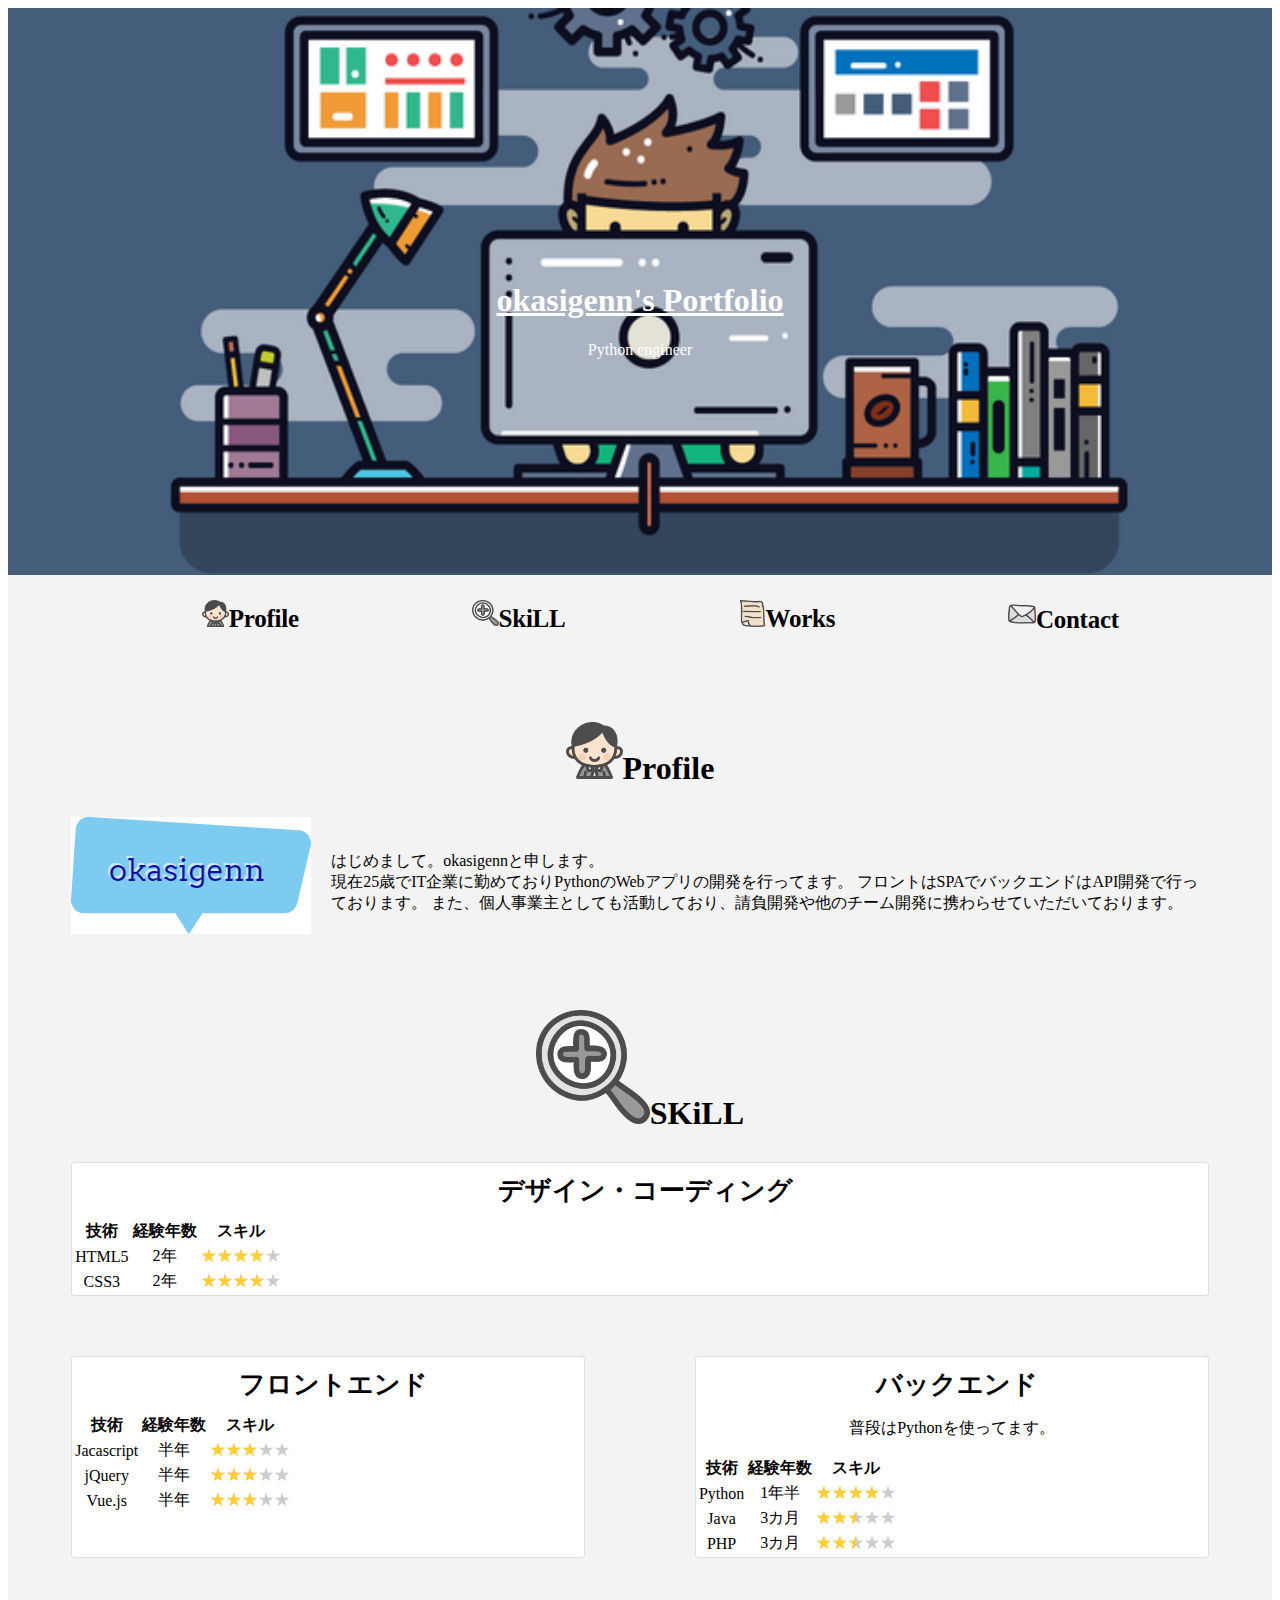
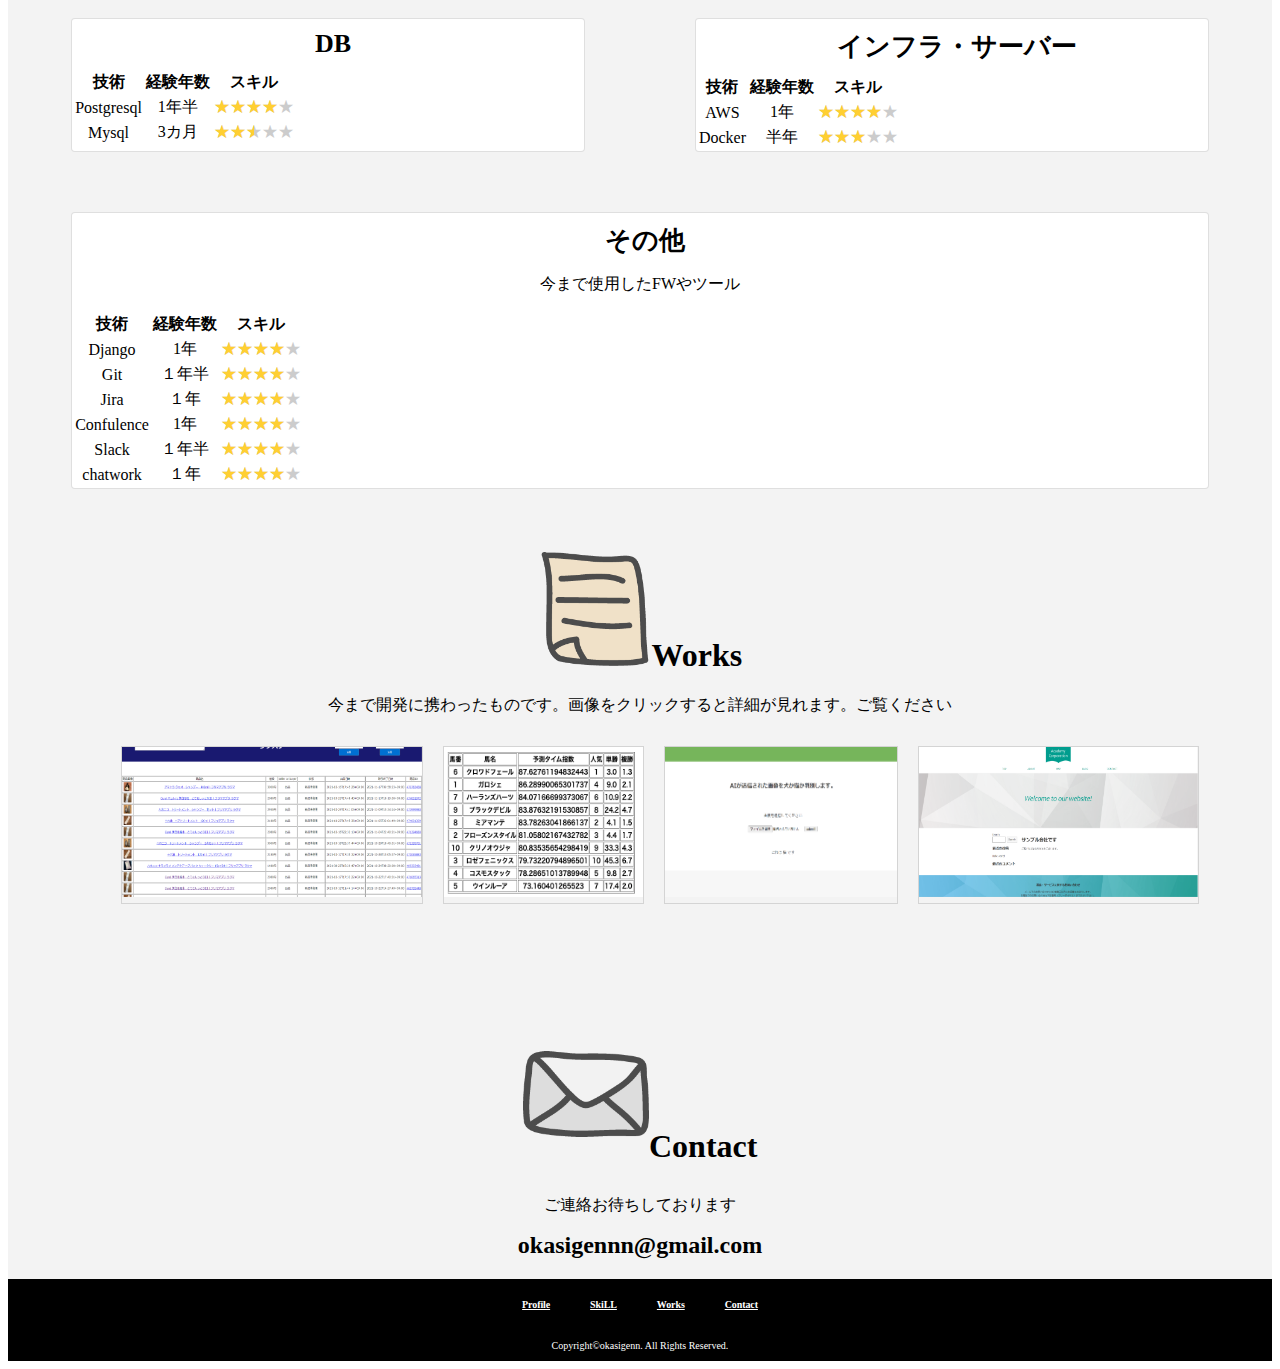
==== index.html @ 4075e57a "デプロイ用に変更" ====
<!DOCTYPE html>
<html lang="ja">
  <head>
    <meta charset="utf-8">
    <meta http-equiv="X-UA-Compatible" content="IE=edge">
    <meta name="viewport" content="width=device-width, initial-scale=1">
    <title>Bootstrap Sample</title>
    <link rel="stylesheet" href="https://use.fontawesome.com/releases/v5.2.0/css/all.css" integrity="sha384-hWVjflwFxL6sNzntih27bfxkr27PmbbK/iSvJ+a4+0owXq79v+lsFkW54bOGbiDQ" crossorigin="anonymous">
    <!-- BootstrapのCSS読み込み -->
    <link href="https://stackpath.bootstrapcdn.com/bootstrap/4.1.3/css/bootstrap.min.css" rel="stylesheet" integrity="sha384-MCw98/SFnGE8fJT3GXwEOngsV7Zt27NXFoaoApmYm81iuXoPkFOJwJ8ERdknLPMO" crossorigin="anonymous">
    <!-- jQuery読み込み -->
    <script src="https://ajax.googleapis.com/ajax/libs/jquery/1.11.3/jquery.min.js"></script>
    <!-- BootstrapのJS読み込み -->
    <script src="https://stackpath.bootstrapcdn.com/bootstrap/4.1.3/js/bootstrap.min.js" integrity="sha384-ChfqqxuZUCnJSK3+MXmPNIyE6ZbWh2IMqE241rYiqJxyMiZ6OW/JmZQ5stwEULTy" crossorigin="anonymous"></script>
    <link href="./css/style.css" rel="stylesheet">
    <script type="text/javascript" src="./js/sample.js"></script>
  </head>
  <body>
    <header>
        <div class="image">
            <div class="box">
              <h1><a href="index.html" style="color: white">okasigenn's Portfolio</a></h1>
              <p>Python engineer</p>
            </div>
        </div>
    </header>
    <main>
      <div class="contents">
        <ul class="ul-class">
          <li><a href="#profile" class="lsf-icon" title="profile"><p><img src="./img/profile.png" width="10%">Profile</p></a></li>
          <li><a href="#skill" class="lsf-icon" title="home"><p><img src="./img/skill.png" width="10%">SkiLL</p></a></li>
          <li><a href="#works" class="lsf-icon" title="works"><p><img src="./img/works.png" width="10%">Works</p></a></li>
          <li><a href="#contact" class="lsf-icon" title="contact"><p><img src="./img/contact.png" width="10%">Contact</p></a></li>
        </ul>
      </div>
      <div id="profile">
        <h1><img src="./img/profile.png" width="5%">Profile</h1>
        <div class="sub-contents">
          <div class="image-contents">
            <img src="./img/logo2.png">
          </div>
          <div class="mini-contents">
            <p class="mini-p">はじめまして。okasigennと申します。
            <br>現在25歳でIT企業に勤めておりPythonのWebアプリの開発を行ってます。
            フロントはSPAでバックエンドはAPI開発で行っております。
            また、個人事業主としても活動しており、請負開発や他のチーム開発に携わらせていただいております。</p>
          </div>
        </div>
      </div>
      <div id="skill">
        <h1><img src="./img/skill.png" width="10%">SKiLL</h1>
        <div class="skill-contents">
          <h3><i class="fas fa-desktop"></i>デザイン・コーディング</h3>
          <table class="table table-borderless">
            <thead>
              <tr>
                <th>技術</th>
                <th>経験年数</th>
                <th>スキル</th>
              </tr>
            </thead>
            <tbody>
              <tr>
                <td>HTML5</td>
                <td>2年</td>
                <td><span class="star5_rating" data-rate="4"></span></td>
              </tr>
              <tr>
                <td>CSS3</td>
                <td>2年</td>
                <td><span class="star5_rating" data-rate="4"></span></td>
              </tr>
            </tbody>
          </table>
        </div>
        <div class="flex-box">
          <div class="skill-contents">
            <h3><i class="fas fa-desktop"></i>フロントエンド</h3>
            <table class="table table-borderless">
              <thead>
                <tr>
                  <th>技術</th>
                  <th>経験年数</th>
                  <th>スキル</th>
                </tr>
              </thead>
              <tbody>
                <tr>
                  <td>Jacascript</td>
                  <td>半年</td>
                  <td><span class="star5_rating" data-rate="3"></span></td>
                </tr>
                <tr>
                  <td>jQuery</td>
                  <td>半年</td>
                  <td><span class="star5_rating" data-rate="3"></span></td>
                </tr>
                <tr>
                  <td>Vue.js</td>
                  <td>半年</td>
                  <td><span class="star5_rating" data-rate="3"></span></td>
                </tr>
              </tbody>
            </table>
          </div>
          <div class="skill-contents">
            <h3><i class="fas fa-desktop"></i>バックエンド</h3>
            <p>普段はPythonを使ってます。</p>
            <table class="table table-borderless">
              <thead>
                <tr>
                  <th>技術</th>
                  <th>経験年数</th>
                  <th>スキル</th>
                </tr>
              </thead>
              <tbody>
                <tr>
                  <td>Python</td>
                  <td>1年半</td>
                  <td><span class="star5_rating" data-rate="4"></span></td>
                </tr>
                <tr>
                  <td>Java</td>
                  <td>3カ月</td>
                  <td><span class="star5_rating" data-rate="2.5"></span></td>
                </tr>
                <tr>
                  <td>PHP</td>
                  <td>3カ月</td>
                  <td><span class="star5_rating" data-rate="2.5"></span></td>
                </tr>
              </tbody>
            </table>
          </div>
        </div>
        <div class="flex-box">
        <div class="skill-contents">
          <h3><i class="fas fa-desktop"></i>DB</h3>
          <table class="table table-borderless">
            <thead>
              <tr>
                <th>技術</th>
                <th>経験年数</th>
                <th>スキル</th>
              </tr>
            </thead>
            <tbody>
              <tr>
                <td>Postgresql</td>
                <td>1年半</td>
                <td><span class="star5_rating" data-rate="4"></span></td>
              </tr>
              <tr>
                <td>Mysql</td>
                <td>3カ月</td>
                <td><span class="star5_rating" data-rate="2.5"></span></td>
              </tr>
            </tbody>
          </table>
        </div>
        <div class="skill-contents">
          <h3><i class="fas fa-desktop"></i>インフラ・サーバー</h3>
          <table class="table table-borderless">
            <thead>
              <tr>
                <th>技術</th>
                <th>経験年数</th>
                <th>スキル</th>
              </tr>
            </thead>
            <tbody>
              <tr>
                <td>AWS</td>
                <td>1年</td>
                <td><span class="star5_rating" data-rate="4"></span></td>
              </tr>
              <tr>
                <td>Docker</td>
                <td>半年</td>
                <td><span class="star5_rating" data-rate="3"></span></td>
              </tr>
            </tbody>
          </table>
        </div>
        </div>
        <div class="skill-contents">
          <h3><i class="fas fa-desktop"></i>その他</h3>
          <p>今まで使用したFWやツール</p>
          <table class="table table-borderless">
            <thead>
              <tr>
                <th>技術</th>
                <th>経験年数</th>
                <th>スキル</th>
              </tr>
            </thead>
            <tbody>
              <tr>
                <td>Django</td>
                <td>1年</td>
                <td><span class="star5_rating" data-rate="4"></span></td>
              </tr>
              <tr>
                <td>Git</td>
                <td>１年半</td>
                <td><span class="star5_rating" data-rate="4"></span></td>
              </tr>
              <tr>
                <td>Jira</td>
                <td>１年</td>
                <td><span class="star5_rating" data-rate="4"></span></td>
              </tr>
              <tr>
                <td>Confulence</td>
                <td>1年</td>
                <td><span class="star5_rating" data-rate="4"></span></td>
              </tr>
              <tr>
                <td>Slack</td>
                <td>１年半</td>
                <td><span class="star5_rating" data-rate="4"></span></td>
              </tr>
              <tr>
                <td>chatwork</td>
                <td>１年</td>
                <td><span class="star5_rating" data-rate="4"></span></td>
              </tr>
            </tbody>
          </table>
        </div>
      </div>
      
      <div id="works">
        <h1><img src="./img/works.png" width="10%">Works</h1>
        <p>今まで開発に携わったものです。画像をクリックすると詳細が見れます。ご覧ください</p>
        <div class="work-list">
          <ul class="ul-class">
            <li class="list" onclick="clickBtn1()"><img src="./img/rakusuke.png" width="100%" height="150px"></a></li>
            <li class="list" onclick="clickBtn2()"><img src="./img/keiba.png" width="100%" height="150px"></a></li>
            <li class="list" onclick="clickBtn3()"><img src="./img/pf_4.png" width="100%" height="150px"></a></li>
            <li class="list" onclick="clickBtn4()"><img src="./img/pf_1.png" width="100%" height="150px"></a></li>
          </ul>
        </div>
      </div>
      <div id="pf1" style="display: none;">
        <h2 class="pf-h2">会員制フリマアプリ情報収集サイト</h2>
        <ul class="pf-ul">
          <li class="pf-li">
            <p class="p-left">url</p>
            <p class="p-right">納品済みのため非公開</p>
          </li>
          <li class="pf-li">
            <p class="p-left">ソースコード</p>
            <p class="p-right">納品済みのため非公開</p>
          </li>
          <li class="pf-li">
            <p class="p-left">説明</p>
            <p class="p-right"><a href="hurima.html" target="_blank" rel="norefferrer" style="color: blue;">詳細はこちら</a></p>
          </li>
          <li class="pf-li">
            <p class="p-left">使用した技術</p>
            <p class="p-right">HTML,CSS,Python,JS,Docker,Postgresql,AWS</p>
          </li>
        </ul>
      </div>
      <div id="pf2" style="display: none;">
        <h2 class="pf-h2">会員制競馬のAI</h2>
        <ul class="pf-ul">
          <li class="pf-li">
            <p class="p-left">url</p>
            <p class="p-right">納品済みのため非公開</p>
          </li>
          <li class="pf-li">
            <p class="p-left">ソースコード</p>
            <p class="p-right">納品済みのため非公開</p>
          </li>
          <li class="pf-li">
            <p class="p-left">説明</p>
            <p class="p-right"><a href="keiba.html" target="_blank" rel="norefferrer" style="color: blue;">詳細はこちら</a></p>
          </li>
          <li class="pf-li">
            <p class="p-left">使用した技術</p>
            <p class="p-right">HTML,CSS,Python(Django),jQuery,Postgresql,AWS,Cron</p>
          </li>
        </ul>
      </div>
      <div id="pf3" style="display: none;">
        <h2 class="pf-h2">AIで犬猫判別アプリ</h2>
        <ul class="pf-ul">
          <li class="pf-li">
            <p class="p-left">url</p>
            <p class="p-right"><a class="pf-a" href="https://chai-or-nyanta.herokuapp.com/" color=black>https://chai-or-nyanta.herokuapp.com/</a></p>
          </li>
          <li class="pf-li">
            <p class="p-left">ソースコード</p>
            <p class="p-right">非公開</p>
          </li>
          <li class="pf-li">
            <p class="p-left">説明</p>
            <p class="p-right">以前Pythonで機械学習を勉強していた際に作成したものです。データは無料公開されているデータを蓄積して画像ファイルを読み込むと猫か犬か判別します</p>
          </li>
          <li class="pf-li">
            <p class="p-left">使用した技術</p>
            <p class="p-right">HTML,CSS,Python(Flask),Postgresql,AWS</p>
          </li>
        </ul>
      </div>
      <div id="pf4" style="display: none;">
        <h2 class="pf-h2">Djangoサンプルサイト</h2>
        <ul class="pf-ul">
          <li class="pf-li">
            <p class="p-left">url</p>
            <p class="p-right"><a class="pf-a" href="https://intense-beach-38526.herokuapp.com/">https://intense-beach-38526.herokuapp.com/</a></p>
          </li>
          <li class="pf-li">
            <p class="p-left">ソースコード</p>
            <p class="p-right">https://github.com/hiroshi0607/docker_django_sampletrain</p>
          </li>
          <li class="pf-li">
            <p class="p-left">説明</p>
            <p class="p-right">趣味でDockerとCircleciを使用したかったので作成して育てています。バックエンドはDjangoフロントエンドはVue.jsを使用する予定です</p>
          </li>
          <li class="pf-li">
            <p class="p-left">使用した技術</p>
            <p class="p-right">HTML,CSS,Python(Django),Vue.js,Postgresql,Docker,circleci,heroku</p>
          </li>
        </ul>
      </div>
      <div id="contact">
        <h1><img src="./img/contact.png" width="10%">Contact</h1>
        <div class="contact-div">
          <p>ご連絡お待ちしております</p>
          <h2>okasigennn@gmail.com</h2>
        </div>
      </div>
    </main>
    <footer>
      <ul class="ul-class">
        <li class="footer-li"><a href="#profile" class="footer-icon" title="profile">Profile</a></li>
        <li class="footer-li"><a href="#skill" class="footer-icon" title="home">SkiLL</a></li>
        <li class="footer-li"><a href="#works" class="footer-icon" title="works">Works</a></li>
        <li class="footer-li"><a href="#contact" class="footer-icon" title="contact">Contact</a></li>
      </ul>
      <p class="footer-p">Copyright©okasigenn. All Rights Reserved.</p>
    </footer>
  </body>
</html>
---- css/style.css ----
.ul-class { 
    display: flex;
    justify-content: center;
    list-style: none;
    /* width: 100%; */
    margin: 0;
    text-align: center;
    font-size: 25px;
    font-weight: bold;
}
main{
    background-color: #f3f3f3;
    font-family: "Font Awesome 5 Free";
}
#skill{
    margin: 5%;
    text-align: center;
}
#profile{
    margin: 5%;
    /* text-align: center; */
}
#contact{
    /* margin: 200px; */
    text-align: center;
}
#contact h2{
    margin: 0;
    padding: 0 0 20px;
}
#works{
    margin: 5% 5% 10%;
    text-align: center;
}
h1{
    text-align: center;
}
a {
    color: black;
}
.image{
    background-repeat: no-repeat;
    background-size: 100% 100%;
    background-image: url(../img/back.png);
    color: white;
    text-align: center;
}
li{
    letter-spacing: -0.01em;
}
.list{
    border: 1px solid rgba(0,0,0,.125);
}
.contents a:link, a:visited, a:hover, a:active {
    color:black;
    text-decoration: none;
  }
.contents p{
    color: black;
}
.box{
    padding: 20% 0 200px;
}
footer{
    background-color: black;
    color: white;
    text-align: center;
    font-size: 10px;
}
footer ul{
    padding: 20px 0 0 0;
}
.footer-p{
    margin: 30px 0 0;
    padding: 0 0 10px;
}
.footer-li{
    font-size: 10px;
    padding: 0 20px;
    
}
.footer-icon{
    color: #ffffff;
}
.footer-icon a:link, a:visited, a:hover, a:active {
    color:#ffffff;
    text-decoration: none;
  }
.mini-contents{
    margin-left: 20px;
}
.sub-contents{
    margin: 30px 0;
    display: flex;
}
.star5_rating{
    position: relative;
    z-index: 0;
    display: inline-block;
    white-space: nowrap;
    color: #CCCCCC; /* グレーカラー 自由に設定化 */
    /*font-size: 30px; フォントサイズ 自由に設定化 */
}

.star5_rating:before, .star5_rating:after{
    content: '★★★★★';
}

.star5_rating:after{
    position: absolute;
    z-index: 1;
    top: 0;
    left: 0;
    overflow: hidden;
    white-space: nowrap;
    color: #ffcf32; /* イエローカラー 自由に設定化 */
}

.star5_rating[data-rate="5"]:after{ width: 100%; } /* 星5 */
.star5_rating[data-rate="4.5"]:after{ width: 90%; } /* 星4.5 */
.star5_rating[data-rate="4"]:after{ width: 80%; } /* 星4 */
.star5_rating[data-rate="3.5"]:after{ width: 70%; } /* 星3.5 */
.star5_rating[data-rate="3"]:after{ width: 60%; } /* 星3 */
.star5_rating[data-rate="2.5"]:after{ width: 50%; } /* 星2.5 */
.star5_rating[data-rate="2"]:after{ width: 40%; } /* 星2 */
.star5_rating[data-rate="1.5"]:after{ width: 30%; } /* 星1.5 */
.star5_rating[data-rate="1"]:after{ width: 20%; } /* 星1 */
.star5_rating[data-rate="0.5"]:after{ width: 10%; } /* 星0.5 */
.star5_rating[data-rate="0"]:after{ width: 0%; } /* 星0 */

.skill-contents{
    border: 1px solid rgba(0,0,0,.125);
    border-radius: 0.25rem;
    background-color: #ffffff;
    margin: 30px 0;
}
.skill-contents h3{
    font-size: 26px;
    margin: 10px 0;
    font-weight: bold;
}
.skill-contents i{
    margin-right: 10px;
}
.flex-box{
    display: flex;
    justify-content: space-between;
}
.flex-box .skill-contents{
    width: 45%
}
.list{
    margin: 0 10px 0 10px;
}
.pf-li{
    display: flex;
}
.pf-ul{
    list-style: none;
}
#pf1{
    margin: 0 0 10%;
    background-color: #ffffff;
    padding: 20px 20%;
}
#pf2{
    margin: 0 0 10%;
    background-color: #ffffff;
    padding: 20px 20%;
}
#pf3{
    margin: 0 0 10%;
    background-color: #ffffff;
    padding: 20px 20%;
}
#pf4{
    margin: 0 0 10%;
    background-color: #ffffff;
    padding: 20px 20%;
}
#pf5{
    margin: 0 0 10%;
    background-color: #ffffff;
    padding: 20px 20%;
}
.pf-h2{
    text-align: center;
}
.pf-li{
    border-bottom: solid #ccc 1px;
}
.p-right{
    margin: 16px 0;
    width: 80%;
}
.p-left{
    width: 20%;
    margin: 16px 0;
}
.work-list{
    margin: 30px 0;
}
.contact-div{
    margin: 30px 0 0;
}
.pf-a a:link, a:visited, a:hover, a:active {
        color:blue;
        text-decoration: none;
      }
.mini-p{
    padding: 2% 0
}
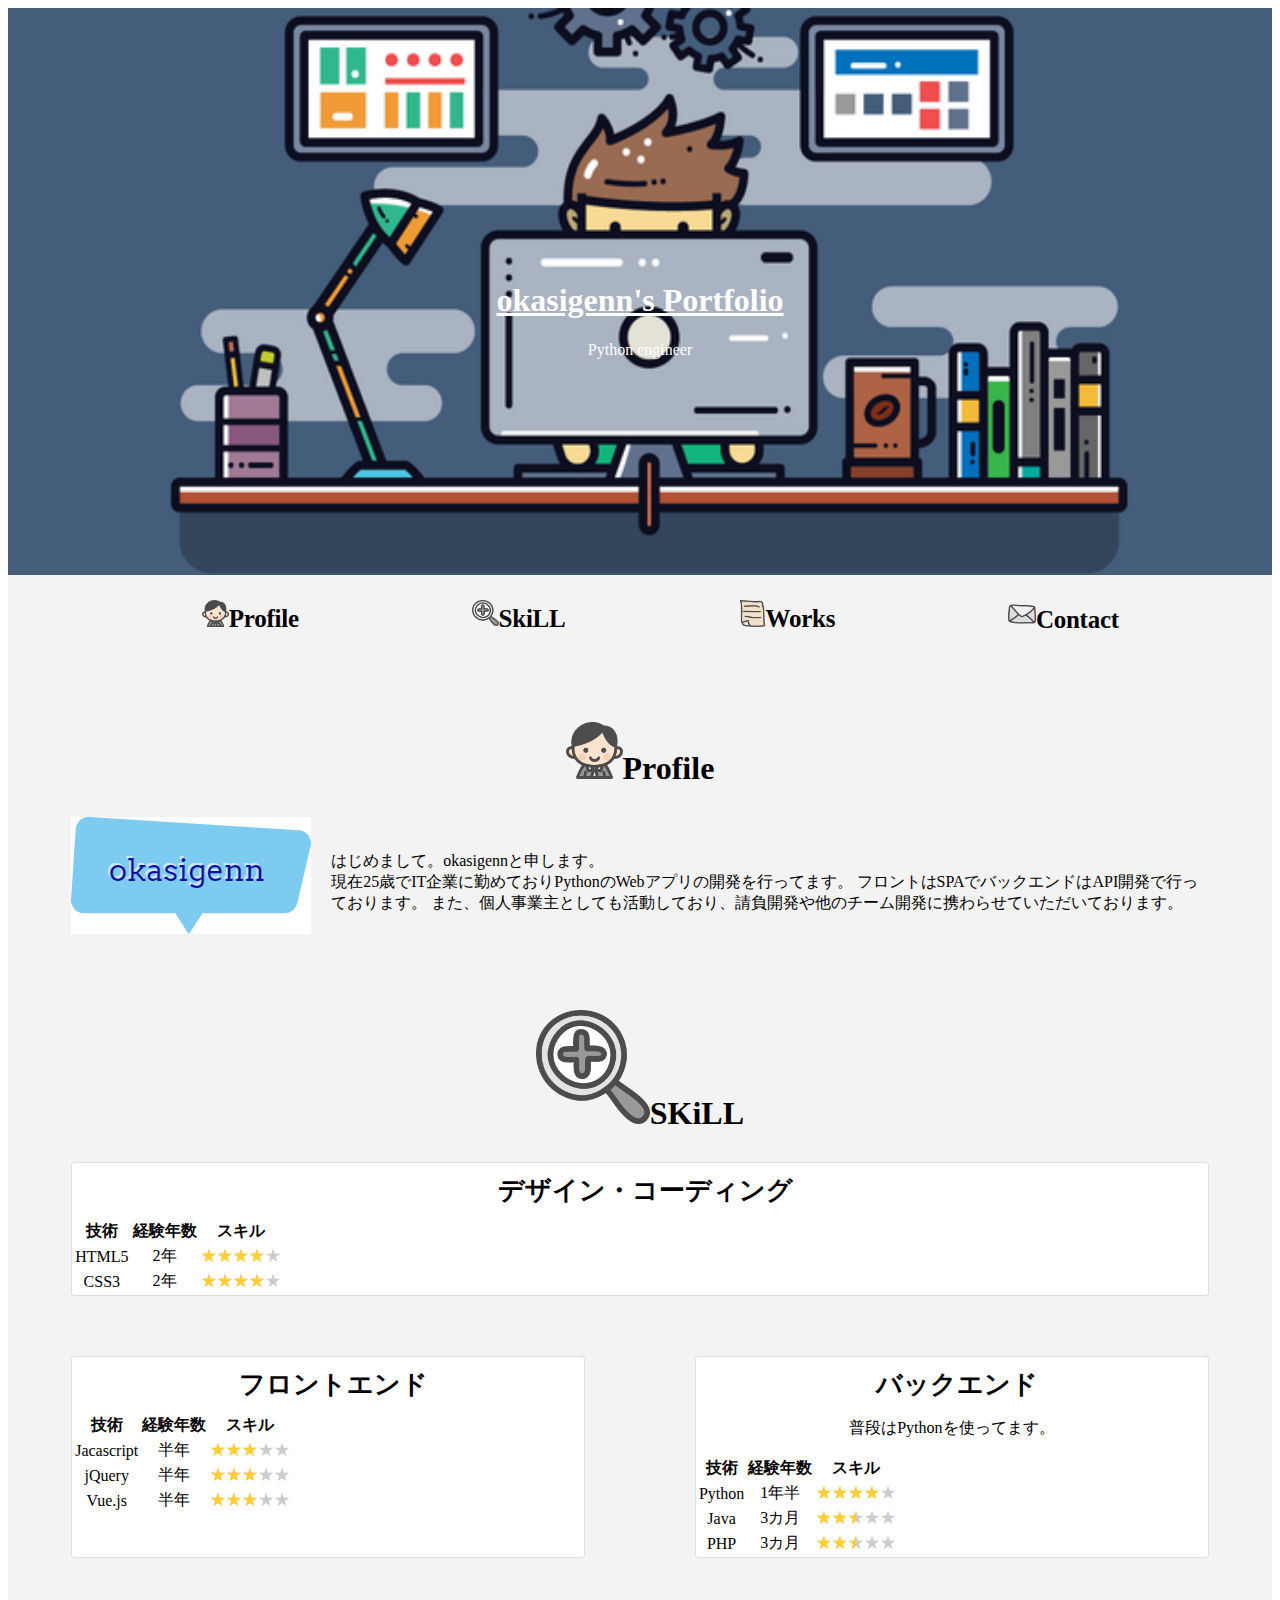
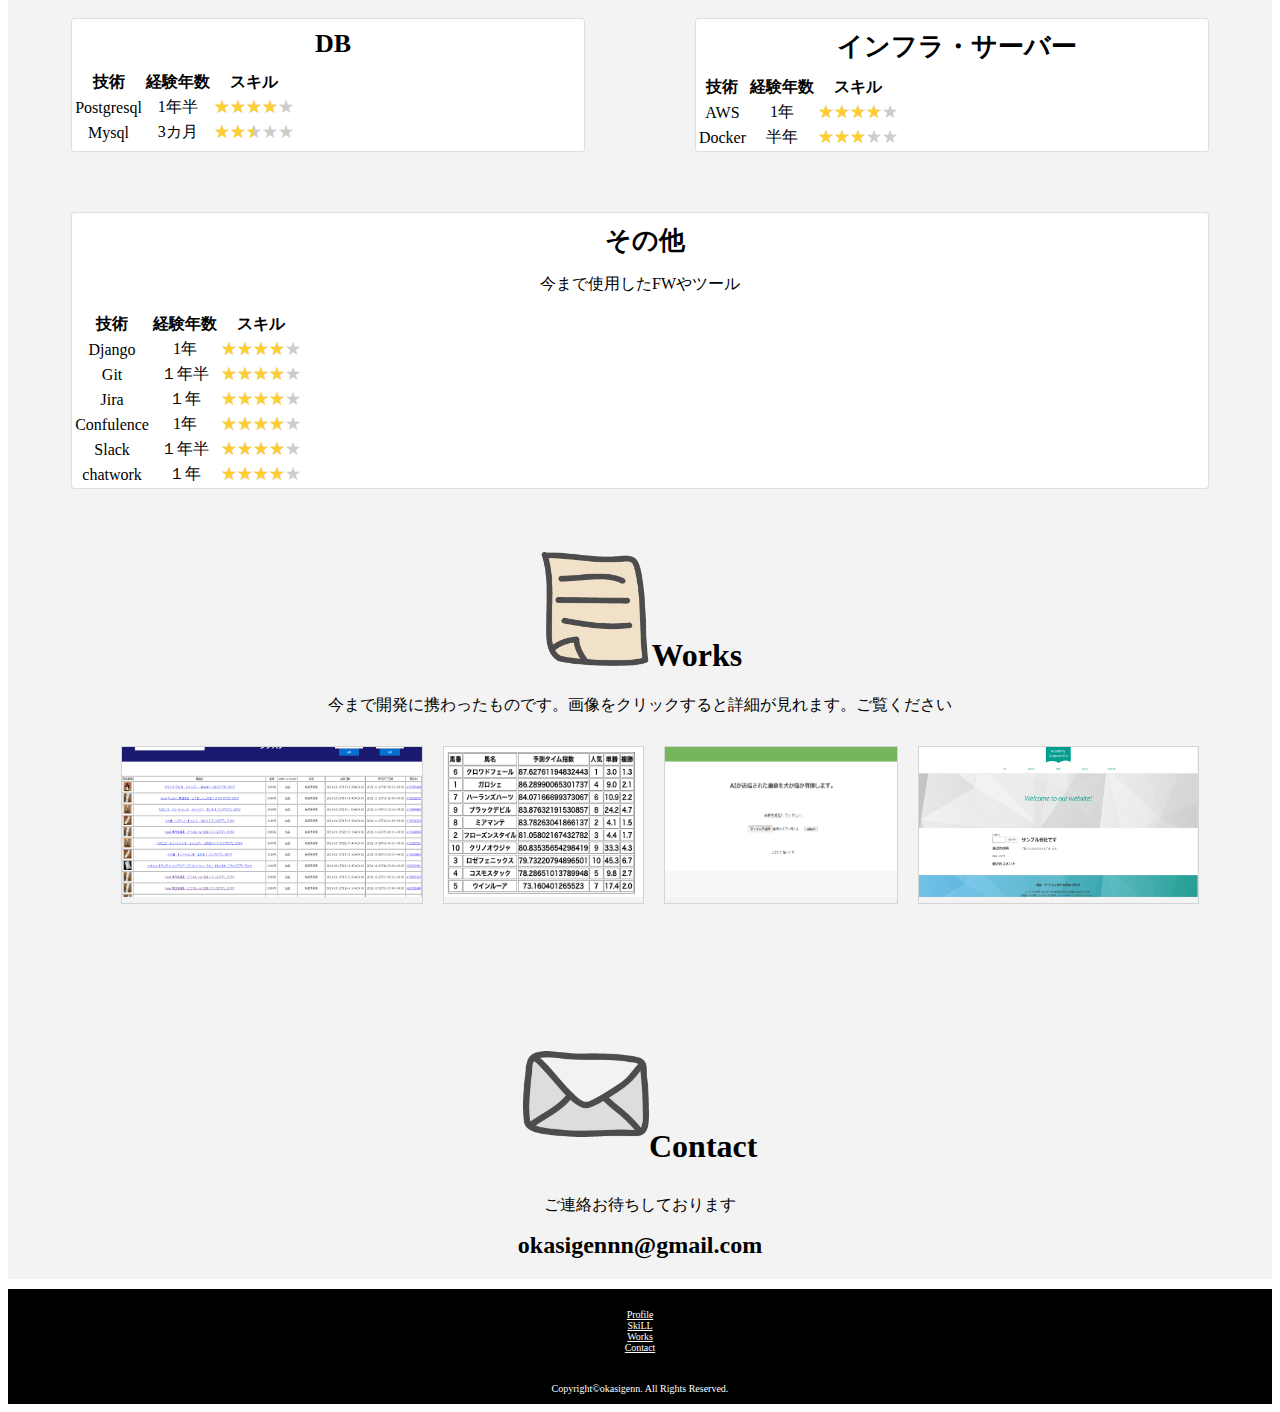
==== commit 798f31a5: "sp完了" ====
--- a/index.html
+++ b/index.html
@@ -4,7 +4,7 @@
     <meta charset="utf-8">
     <meta http-equiv="X-UA-Compatible" content="IE=edge">
     <meta name="viewport" content="width=device-width, initial-scale=1">
-    <title>Bootstrap Sample</title>
+    <title>okasigenn's portfolio</title>
     <link rel="stylesheet" href="https://use.fontawesome.com/releases/v5.2.0/css/all.css" integrity="sha384-hWVjflwFxL6sNzntih27bfxkr27PmbbK/iSvJ+a4+0owXq79v+lsFkW54bOGbiDQ" crossorigin="anonymous">
     <!-- BootstrapのCSS読み込み -->
     <link href="https://stackpath.bootstrapcdn.com/bootstrap/4.1.3/css/bootstrap.min.css" rel="stylesheet" integrity="sha384-MCw98/SFnGE8fJT3GXwEOngsV7Zt27NXFoaoApmYm81iuXoPkFOJwJ8ERdknLPMO" crossorigin="anonymous">
@@ -20,17 +20,17 @@
         <div class="image">
             <div class="box">
               <h1><a href="index.html" style="color: white">okasigenn's Portfolio</a></h1>
-              <p>Python engineer</p>
+              <p class="p-sp">Python engineer</p>
             </div>
         </div>
     </header>
     <main>
       <div class="contents">
         <ul class="ul-class">
-          <li><a href="#profile" class="lsf-icon" title="profile"><p><img src="./img/profile.png" width="10%">Profile</p></a></li>
-          <li><a href="#skill" class="lsf-icon" title="home"><p><img src="./img/skill.png" width="10%">SkiLL</p></a></li>
-          <li><a href="#works" class="lsf-icon" title="works"><p><img src="./img/works.png" width="10%">Works</p></a></li>
-          <li><a href="#contact" class="lsf-icon" title="contact"><p><img src="./img/contact.png" width="10%">Contact</p></a></li>
+          <li><a href="#profile" class="lsf-icon" title="profile"><p class="p-li2"><img class="img-sp" src="./img/profile.png" width="10%">Profile</p></a></li>
+          <li><a href="#skill" class="lsf-icon" title="home"><p class="p-li2"><img class="img-sp" src="./img/skill.png" width="10%">SkiLL</p></a></li>
+          <li><a href="#works" class="lsf-icon" title="works"><p class="p-li2"><img class="img-sp" src="./img/works.png" width="10%">Works</p></a></li>
+          <li><a href="#contact" class="lsf-icon" title="contact"><p class="p-li2"><img class="img-sp" src="./img/contact.png" width="10%">Contact</p></a></li>
         </ul>
       </div>
       <div id="profile">
@@ -336,7 +336,7 @@
       </div>
     </main>
     <footer>
-      <ul class="ul-class">
+      <ul class="ul-class2">
         <li class="footer-li"><a href="#profile" class="footer-icon" title="profile">Profile</a></li>
         <li class="footer-li"><a href="#skill" class="footer-icon" title="home">SkiLL</a></li>
         <li class="footer-li"><a href="#works" class="footer-icon" title="works">Works</a></li>
--- a/css/style.css
+++ b/css/style.css
@@ -39,6 +39,7 @@
     color: black;
 }
 .image{
+    background-color: #f3f3f3;
     background-repeat: no-repeat;
     background-size: 100% 100%;
     background-image: url(../img/back.png);
@@ -209,4 +210,66 @@
       }
 .mini-p{
     padding: 2% 0
-}+}
+@media screen and (max-width: 700px) {
+	/* 480px以下に適用されるCSS（スマホ用） */
+    .img-sp{
+        display: none;
+    }
+    .ul-class{
+        margin: 0;
+        padding: 0;
+        justify-content: space-around;
+    }
+    .sub-contents{
+        margin: 30px 0;
+        display: block;
+    }
+    .image-contents{
+        text-align: center;
+    }
+    .flex-box{
+        display: block;
+    }
+    .flex-box .skill-contents{
+        width: 100%;
+    }
+    .list img{
+        width: 80px;
+        height: 80px;
+        vertical-align: middle;
+        border-style: none;
+    }
+    #contact h2{
+        font-size: 20px;
+        margin: 0;
+        padding: 0 0 20px;
+    }
+    .list{
+        margin: 0 5px 0 5px;
+    }
+    .ul-class2{
+        display: flex;
+        justify-content: center;
+        list-style: none;
+        /* width: 100%; */
+        margin: 0;
+        text-align: center;
+        font-size: 25px;
+        font-weight: bold;
+    }
+    .p-li2{
+        font-size: 20px;
+    }
+    .skill-contents h3{
+        font-size: 20px;
+        margin: 10px 0;
+        font-weight: bold;
+    }
+    .p-sp{
+        margin: 0;
+    }
+    .box{
+        padding: 20% 0 50px;
+    }
+}   